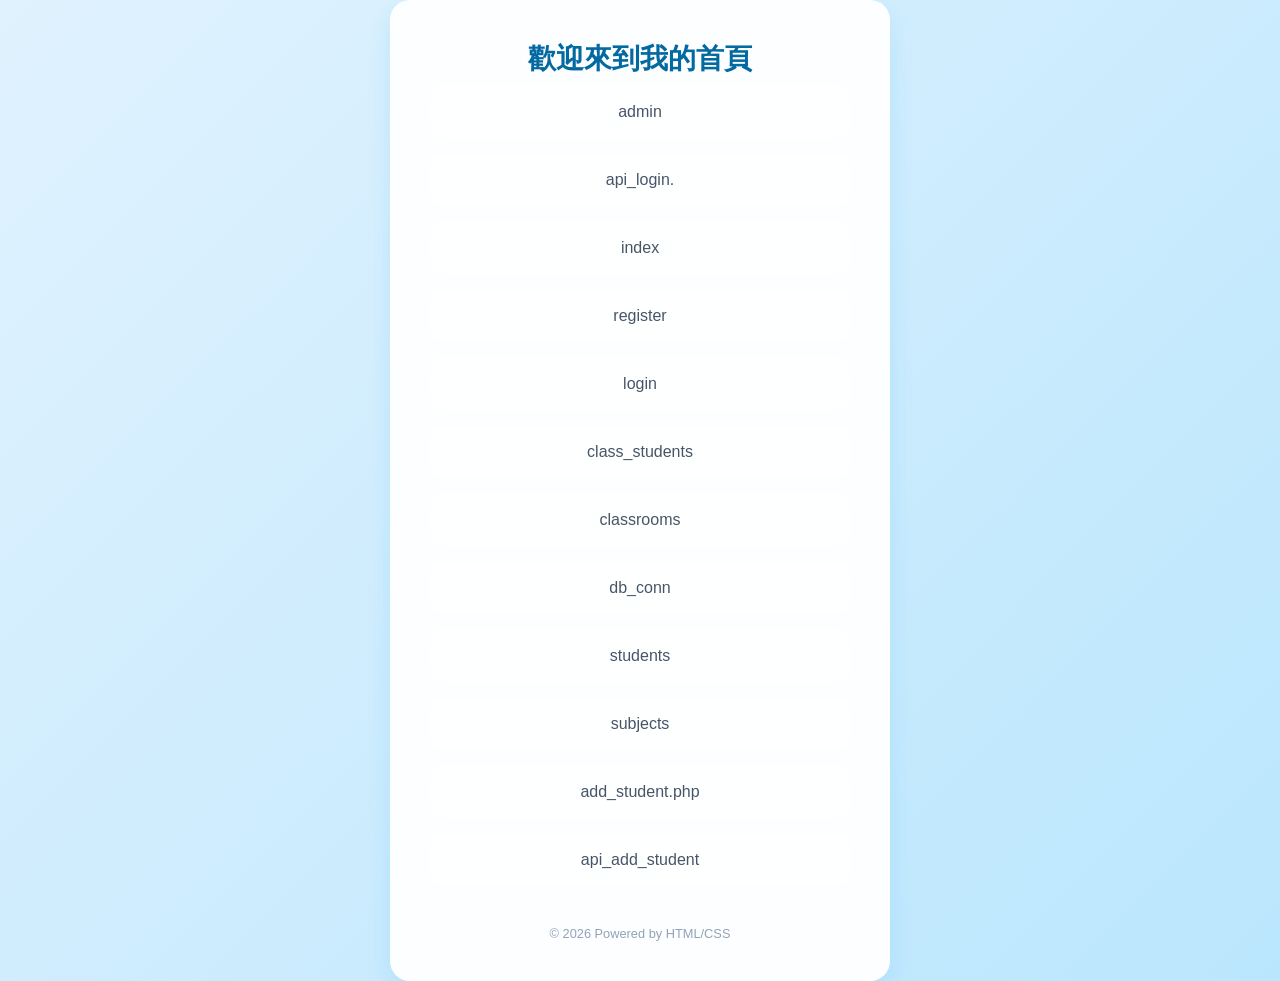
==== index01.html @ acd6e484 "長不到問題點" ====
<!DOCTYPE html>
<html lang="zh-TW">
<head>
    <meta charset="UTF-8">
    <meta name="viewport" content="width=device-width, initial-scale=1.0">
    <title>我的個人首頁</title>
    <style>
        /* 基礎設定 - 清爽天空藍漸層背景 */
        body {
            font-family: 'Segoe UI', Tahoma, Geneva, Verdana, sans-serif, "Microsoft JhengHei";
            background: linear-gradient(135deg, #e0f2fe, #bae6fd);
            margin: 0;
            padding: 0;
            display: flex;
            justify-content: center;
            align-items: center;
            min-height: 100vh;
            color: #334155;
        }

        /* 主容器 - 雲朵般純白霧面質感 */
        .container {
            background-color: rgba(255, 255, 255, 0.95);
            padding: 2.5rem;
            border-radius: 20px;
            box-shadow: 0 10px 25px rgba(14, 165, 233, 0.12);
            width: 100%;
            max-width: 420px;
            text-align: center;
        }

        h1 {
            margin: 0 0 0.5rem 0;
            font-size: 1.75rem;
            color: #0369a1;
        }

        p {
            margin: 0 0 2rem 0;
            color: #64748b;
            font-size: 0.95rem;
        }

        /* 連結列表群組 */
        .links-group {
            display: flex;
            flex-direction: column;
            gap: 1rem;
        }

        /* 超連結按鈕 - 自然舒適的微透色（無文字與網址預設值） */
        .link-card {
            display: block;
            padding: 1rem;
            background-color: rgba(255, 255, 255, 0.5); /* 半透明白，隱約透出背景藍 */
            color: #475569; /* 質感岩灰藍文字 */
            text-decoration: none;
            border-radius: 12px;
            font-weight: 500;
            transition: all 0.3s ease;
            border: 1px solid rgba(255, 255, 255, 0.6); /* 隱約的白邊 */
        }

        /* 滑鼠懸停效果 - 自然亮起 */
        .link-card:hover {
            background-color: rgba(255, 255, 255, 0.95); /* 變回純淨白 */
            color: #0284c7; /* 水藍色文字 */
            transform: translateY(-2px); /* 微微浮起 */
            box-shadow: 0 6px 15px rgba(14, 165, 233, 0.1);
        }

        /* 頁尾 */
        .footer {
            margin-top: 2.5rem;
            font-size: 0.8rem;
            color: #94a3b8;
        }
    </style>
</head>
<body>

    <div class="container">
        
        <h1>歡迎來到我的首頁</h1>
       

        <!-- 超連結區：完全清空，等你塞入自己的內容 -->
        <div class="links-group">
            <a href="./school/admin.php" target="_blank" class="link-card">admin
            <a href="./school/api_login.php" target="_blank" class="link-card">api_login.
            <a href="./school/index.html" target="_blank" class="link-card">index
            <a href="./school/register.php" target="_blank" class="link-card">register
            <a href="./school/login.php"target="_blank" class="link-card">login</a>
            <a href="./school/include/class_students.php" target="_blank" class="link-card">class_students</a>
            <a href="./school/include/classrooms.php" target="_blank" class="link-card">classrooms</a>
            <a href="./school/include/db_conn.php" target="_blank" class="link-card">db_conn</a>
            <a href="./school/include/students.php" target="_blank" class="link-card">students</a>
            <a href="./school/include/subjects.php" target="_blank" class="link-card">subjects</a>
            <a href="./school/include/add_student.php" target="_blank" class="link-card">add_student.php</a>
            <a href="./school/include/api_add_student.php" target="_blank" class="link-card">api_add_student</a>

        </div>

        <div class="footer">
            © 2026 Powered by HTML/CSS
        </div>
    </div>

</body>
</html>
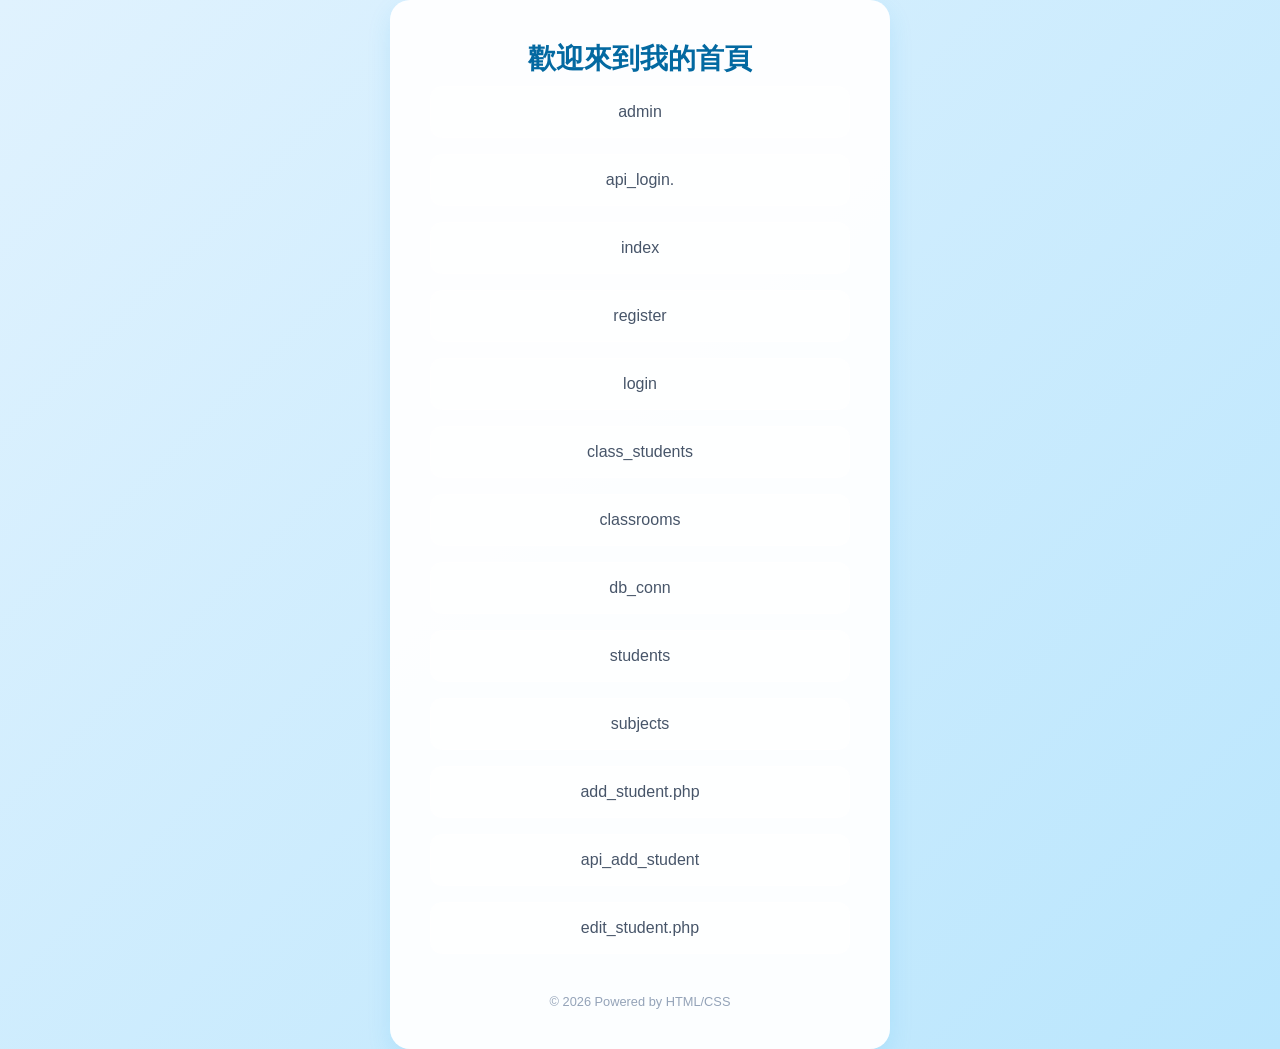
==== commit f2431f36: "2026-05-22 修正了學生編輯頁面的路徑與欄位問題" ====
--- a/index01.html
+++ b/index01.html
@@ -98,6 +98,7 @@
             <a href="./school/include/subjects.php" target="_blank" class="link-card">subjects</a>
             <a href="./school/include/add_student.php" target="_blank" class="link-card">add_student.php</a>
             <a href="./school/include/api_add_student.php" target="_blank" class="link-card">api_add_student</a>
+            <a href="./school/include/edit_student.php" target="_blank" class="link-card">edit_student.php</a>
 
         </div>
 
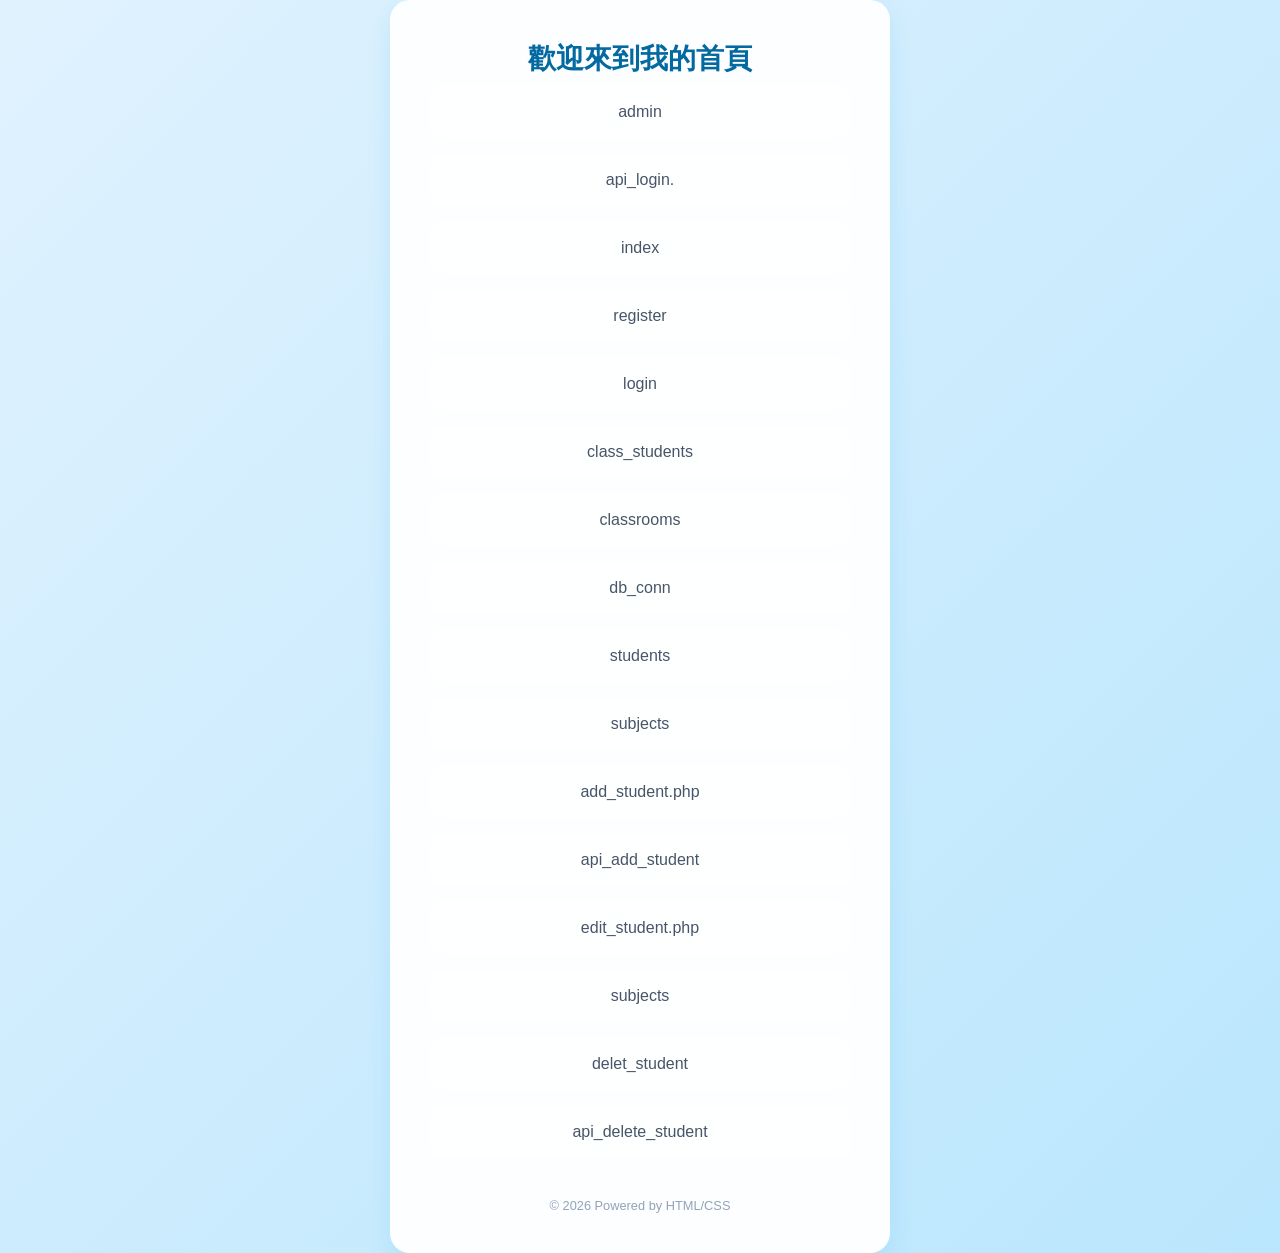
==== commit fdb911d3: "20260525" ====
--- a/index01.html
+++ b/index01.html
@@ -99,6 +99,9 @@
             <a href="./school/include/add_student.php" target="_blank" class="link-card">add_student.php</a>
             <a href="./school/include/api_add_student.php" target="_blank" class="link-card">api_add_student</a>
             <a href="./school/include/edit_student.php" target="_blank" class="link-card">edit_student.php</a>
+            <a href="./school/include/subjects.php" target="_blank" class="link-card">subjects</a>
+            <a href="./school/include/delet_student.php" target="_blank" class="link-card">delet_student</a>
+            <a href="./school/include/api_delete_student.php" target="_blank" class="link-card">api_delete_student</a>
 
         </div>
 
